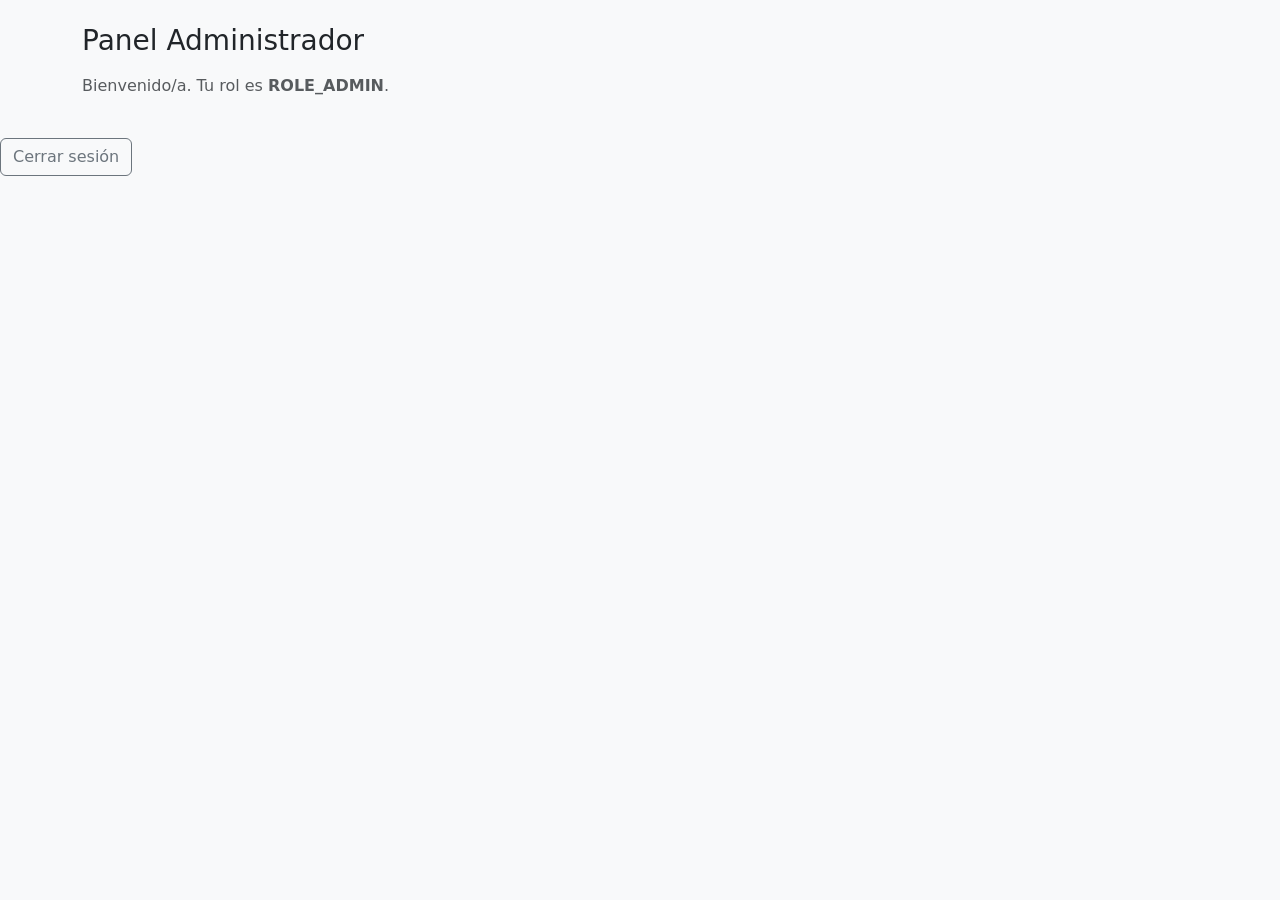
==== src/main/resources/templates/admin.html @ cc55e975 "Proyecto Semana2 - Spring Boot JWT + MySQL" ====
<!doctype html>
<html lang="es" xmlns:th="http://www.thymeleaf.org">
<head>
  <meta charset="utf-8">
  <title>Panel Administrador — semana2</title>
  <link href="https://cdn.jsdelivr.net/npm/bootstrap@5.3.3/dist/css/bootstrap.min.css" rel="stylesheet">
</head>
<body class="bg-light">
  <div class="container py-4">
    <h1 class="h3 mb-3">Panel Administrador</h1>
    <p class="text-muted">Bienvenido/a. Tu rol es <strong>ROLE_ADMIN</strong>.</p>
  </div>

  <button class="btn btn-outline-secondary" onclick="logout()">Cerrar sesión</button>
<script>
async function logout() {
  await fetch('/auth/logout', { method: 'POST' });
  window.location.href = '/';
}
</script>

</body>
</html>
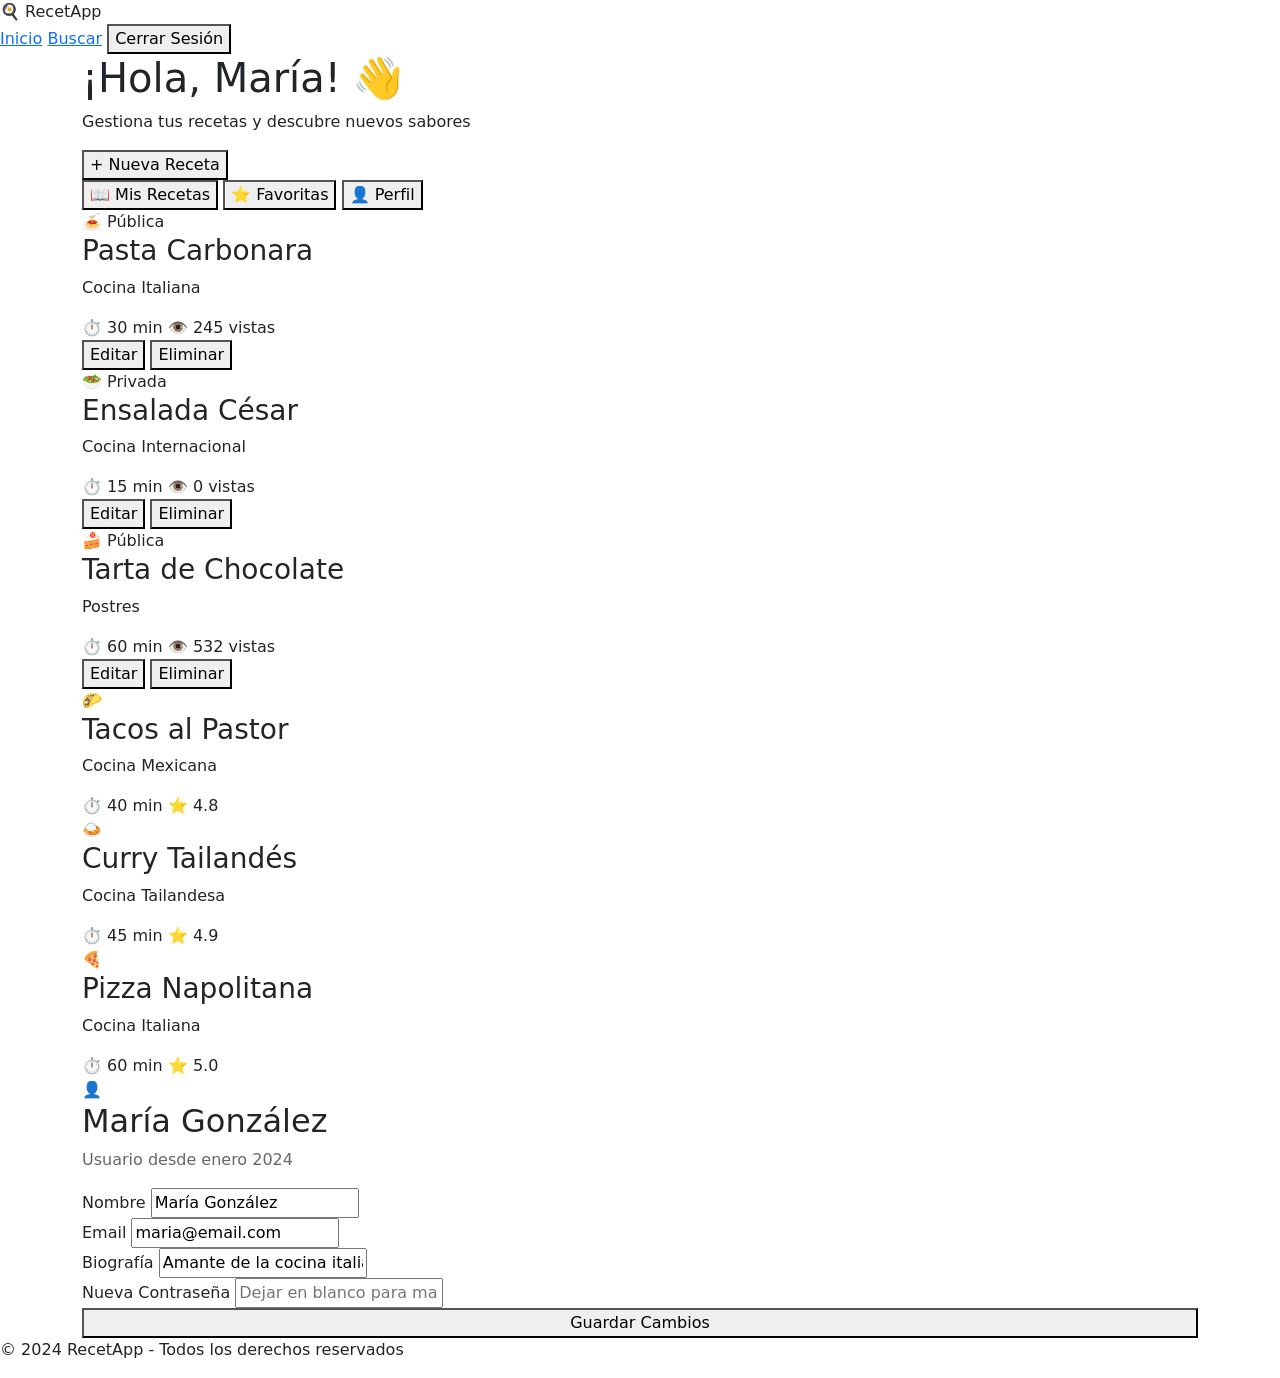
==== commit d4488c2a: "desarrollo de paginas" ====
--- a/src/main/resources/templates/admin.html
+++ b/src/main/resources/templates/admin.html
@@ -3,21 +3,224 @@
 <head>
   <meta charset="utf-8">
   <title>Panel Administrador — semana2</title>
+  <link th:href="@{/js/css/admin.css}" rel="stylesheet">
   <link href="https://cdn.jsdelivr.net/npm/bootstrap@5.3.3/dist/css/bootstrap.min.css" rel="stylesheet">
 </head>
-<body class="bg-light">
-  <div class="container py-4">
-    <h1 class="h3 mb-3">Panel Administrador</h1>
-    <p class="text-muted">Bienvenido/a. Tu rol es <strong>ROLE_ADMIN</strong>.</p>
-  </div>
-
-  <button class="btn btn-outline-secondary" onclick="logout()">Cerrar sesión</button>
-<script>
-async function logout() {
-  await fetch('/auth/logout', { method: 'POST' });
-  window.location.href = '/';
-}
-</script>
-
+
+<body>
+    <header>
+        <nav>
+            <div class="logo">🍳 RecetApp</div>
+            <div class="nav-links">
+                <a href="/">Inicio</a>
+                <a href="buscar.html">Buscar</a>
+                <button class="btn-logout" onclick="logout()">Cerrar Sesión</button>
+            </div>
+        </nav>
+    </header>
+
+    <div class="container">
+        <div class="welcome-banner">
+            <div class="welcome-text">
+                <h1>¡Hola, María! 👋</h1>
+                <p>Gestiona tus recetas y descubre nuevos sabores</p>
+            </div>
+            <button class="btn-primary" onclick="showNewRecipeForm()">+ Nueva Receta</button>
+        </div>
+
+        <div class="tabs">
+            <button class="tab active" onclick="showTab('my-recipes')">📖 Mis Recetas</button>
+            <button class="tab" onclick="showTab('favorites')">⭐ Favoritas</button>
+            <button class="tab" onclick="showTab('profile')">👤 Perfil</button>
+        </div>
+
+        <div id="my-recipes" class="tab-content active">
+            <div class="recipes-grid">
+                <div class="recipe-card">
+                    <div class="recipe-image">
+                        🍝
+                        <span class="recipe-status status-public">Pública</span>
+                    </div>
+                    <div class="recipe-info">
+                        <h3 class="recipe-title">Pasta Carbonara</h3>
+                        <p>Cocina Italiana</p>
+                        <div class="recipe-meta">
+                            <span>⏱️ 30 min</span>
+                            <span>👁️ 245 vistas</span>
+                        </div>
+                        <div class="recipe-actions">
+                            <button class="btn-small btn-edit" onclick="editRecipe(1)">Editar</button>
+                            <button class="btn-small btn-delete" onclick="deleteRecipe(1)">Eliminar</button>
+                        </div>
+                    </div>
+                </div>
+
+                <div class="recipe-card">
+                    <div class="recipe-image">
+                        🥗
+                        <span class="recipe-status status-private">Privada</span>
+                    </div>
+                    <div class="recipe-info">
+                        <h3 class="recipe-title">Ensalada César</h3>
+                        <p>Cocina Internacional</p>
+                        <div class="recipe-meta">
+                            <span>⏱️ 15 min</span>
+                            <span>👁️ 0 vistas</span>
+                        </div>
+                        <div class="recipe-actions">
+                            <button class="btn-small btn-edit" onclick="editRecipe(2)">Editar</button>
+                            <button class="btn-small btn-delete" onclick="deleteRecipe(2)">Eliminar</button>
+                        </div>
+                    </div>
+                </div>
+
+                <div class="recipe-card">
+                    <div class="recipe-image">
+                        🍰
+                        <span class="recipe-status status-public">Pública</span>
+                    </div>
+                    <div class="recipe-info">
+                        <h3 class="recipe-title">Tarta de Chocolate</h3>
+                        <p>Postres</p>
+                        <div class="recipe-meta">
+                            <span>⏱️ 60 min</span>
+                            <span>👁️ 532 vistas</span>
+                        </div>
+                        <div class="recipe-actions">
+                            <button class="btn-small btn-edit" onclick="editRecipe(3)">Editar</button>
+                            <button class="btn-small btn-delete" onclick="deleteRecipe(3)">Eliminar</button>
+                        </div>
+                    </div>
+                </div>
+            </div>
+        </div>
+
+        <div id="favorites" class="tab-content">
+            <div class="recipes-grid">
+                <div class="recipe-card" onclick="viewRecipe(1)">
+                    <div class="recipe-image">🌮</div>
+                    <div class="recipe-info">
+                        <h3 class="recipe-title">Tacos al Pastor</h3>
+                        <p>Cocina Mexicana</p>
+                        <div class="recipe-meta">
+                            <span>⏱️ 40 min</span>
+                            <span>⭐ 4.8</span>
+                        </div>
+                    </div>
+                </div>
+
+                <div class="recipe-card" onclick="viewRecipe(2)">
+                    <div class="recipe-image">🍛</div>
+                    <div class="recipe-info">
+                        <h3 class="recipe-title">Curry Tailandés</h3>
+                        <p>Cocina Tailandesa</p>
+                        <div class="recipe-meta">
+                            <span>⏱️ 45 min</span>
+                            <span>⭐ 4.9</span>
+                        </div>
+                    </div>
+                </div>
+
+                <div class="recipe-card" onclick="viewRecipe(3)">
+                    <div class="recipe-image">🍕</div>
+                    <div class="recipe-info">
+                        <h3 class="recipe-title">Pizza Napolitana</h3>
+                        <p>Cocina Italiana</p>
+                        <div class="recipe-meta">
+                            <span>⏱️ 60 min</span>
+                            <span>⭐ 5.0</span>
+                        </div>
+                    </div>
+                </div>
+            </div>
+        </div>
+
+        <div id="profile" class="tab-content">
+            <div class="profile-section">
+                <div class="profile-header">
+                    <div class="profile-avatar">👤</div>
+                    <h2>María González</h2>
+                    <p style="color: #666;">Usuario desde enero 2024</p>
+                </div>
+                
+                <form onsubmit="saveProfile(event)">
+                    <div class="form-group">
+                        <label>Nombre</label>
+                        <input type="text" value="María González" required>
+                    </div>
+                    
+                    <div class="form-group">
+                        <label>Email</label>
+                        <input type="email" value="maria@email.com" required>
+                    </div>
+                    
+                    <div class="form-group">
+                        <label>Biografía</label>
+                        <input type="text" value="Amante de la cocina italiana y los postres" placeholder="Cuéntanos sobre ti">
+                    </div>
+                    
+                    <div class="form-group">
+                        <label>Nueva Contraseña</label>
+                        <input type="password" placeholder="Dejar en blanco para mantener la actual">
+                    </div>
+                    
+                    <button type="submit" class="btn-primary" style="width: 100%;">Guardar Cambios</button>
+                </form>
+            </div>
+        </div>
+    </div>
+
+    <footer>
+        <p>&copy; 2024 RecetApp - Todos los derechos reservados</p>
+    </footer>
+
+    <script>
+        function showTab(tabName) {
+            // Ocultar todos los contenidos
+            const contents = document.querySelectorAll('.tab-content');
+            contents.forEach(content => content.classList.remove('active'));
+            
+            // Desactivar todos los tabs
+            const tabs = document.querySelectorAll('.tab');
+            tabs.forEach(tab => tab.classList.remove('active'));
+            
+            // Activar el tab seleccionado
+            document.getElementById(tabName).classList.add('active');
+            event.target.classList.add('active');
+        }
+
+        function logout() {
+            if (confirm('¿Estás seguro de cerrar sesión?')) {
+                alert('Sesión cerrada exitosamente');
+                window.location.href = 'index.html';
+            }
+        }
+
+        function showNewRecipeForm() {
+            alert('Función: Crear nueva receta');
+        }
+
+        function editRecipe(id) {
+            alert('Función: Editar receta #' + id);
+        }
+
+        function deleteRecipe(id) {
+            if (confirm('¿Estás seguro de eliminar esta receta?')) {
+                alert('Receta #' + id + ' eliminada');
+            }
+        }
+
+        function viewRecipe(id) {
+            alert('Función: Ver detalles de receta #' + id);
+        }
+
+        function saveProfile(event) {
+            event.preventDefault();
+            alert('Perfil actualizado exitosamente');
+        }
+    </script>
 </body>
+
+
+
 </html>
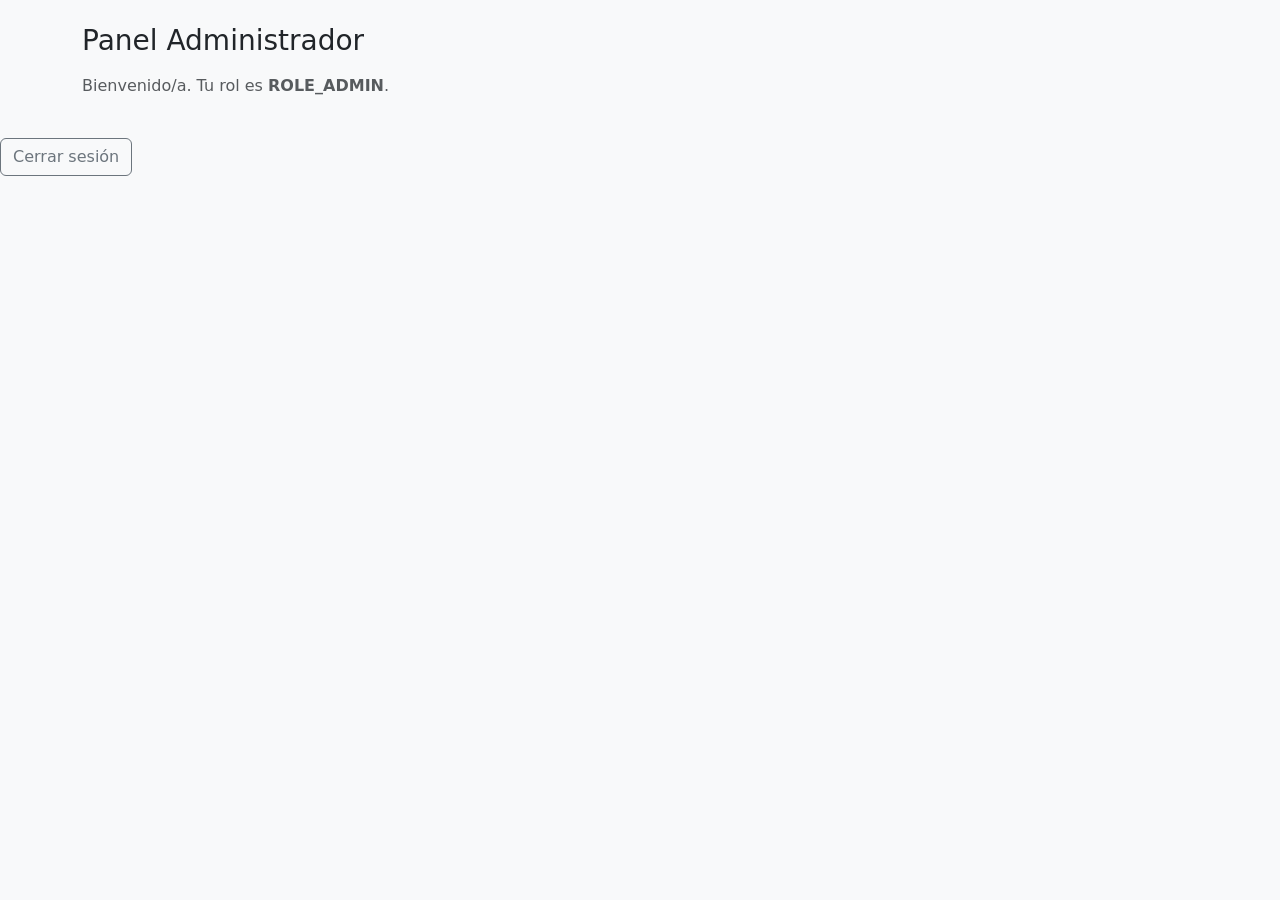
==== commit 4c232153: "cambios template" ====
--- a/src/main/resources/templates/admin.html
+++ b/src/main/resources/templates/admin.html
@@ -1,226 +1,20 @@
 <!doctype html>
-<html lang="es" xmlns:th="http://www.thymeleaf.org">
-<head>
+<html lang="es" xmlns:th="http://www.thymeleaf.org"
+      xmlns:sec="http://www.thymeleaf.org/extras/spring-security"><head>
   <meta charset="utf-8">
   <title>Panel Administrador — semana2</title>
-  <link th:href="@{/js/css/admin.css}" rel="stylesheet">
   <link href="https://cdn.jsdelivr.net/npm/bootstrap@5.3.3/dist/css/bootstrap.min.css" rel="stylesheet">
 </head>
+<body class="bg-light">
+  <div class="container py-4">
+    <div sec:authorize="hasRole('ADMIN')">
+      <h1 class="h3 mb-3">Panel Administrador</h1>
+      <p class="text-muted">Bienvenido/a. Tu rol es <strong>ROLE_ADMIN</strong>.</p>
+    </div>
+  </div>
 
-<body>
-    <header>
-        <nav>
-            <div class="logo">🍳 RecetApp</div>
-            <div class="nav-links">
-                <a href="/">Inicio</a>
-                <a href="buscar.html">Buscar</a>
-                <button class="btn-logout" onclick="logout()">Cerrar Sesión</button>
-            </div>
-        </nav>
-    </header>
-
-    <div class="container">
-        <div class="welcome-banner">
-            <div class="welcome-text">
-                <h1>¡Hola, María! 👋</h1>
-                <p>Gestiona tus recetas y descubre nuevos sabores</p>
-            </div>
-            <button class="btn-primary" onclick="showNewRecipeForm()">+ Nueva Receta</button>
-        </div>
-
-        <div class="tabs">
-            <button class="tab active" onclick="showTab('my-recipes')">📖 Mis Recetas</button>
-            <button class="tab" onclick="showTab('favorites')">⭐ Favoritas</button>
-            <button class="tab" onclick="showTab('profile')">👤 Perfil</button>
-        </div>
-
-        <div id="my-recipes" class="tab-content active">
-            <div class="recipes-grid">
-                <div class="recipe-card">
-                    <div class="recipe-image">
-                        🍝
-                        <span class="recipe-status status-public">Pública</span>
-                    </div>
-                    <div class="recipe-info">
-                        <h3 class="recipe-title">Pasta Carbonara</h3>
-                        <p>Cocina Italiana</p>
-                        <div class="recipe-meta">
-                            <span>⏱️ 30 min</span>
-                            <span>👁️ 245 vistas</span>
-                        </div>
-                        <div class="recipe-actions">
-                            <button class="btn-small btn-edit" onclick="editRecipe(1)">Editar</button>
-                            <button class="btn-small btn-delete" onclick="deleteRecipe(1)">Eliminar</button>
-                        </div>
-                    </div>
-                </div>
-
-                <div class="recipe-card">
-                    <div class="recipe-image">
-                        🥗
-                        <span class="recipe-status status-private">Privada</span>
-                    </div>
-                    <div class="recipe-info">
-                        <h3 class="recipe-title">Ensalada César</h3>
-                        <p>Cocina Internacional</p>
-                        <div class="recipe-meta">
-                            <span>⏱️ 15 min</span>
-                            <span>👁️ 0 vistas</span>
-                        </div>
-                        <div class="recipe-actions">
-                            <button class="btn-small btn-edit" onclick="editRecipe(2)">Editar</button>
-                            <button class="btn-small btn-delete" onclick="deleteRecipe(2)">Eliminar</button>
-                        </div>
-                    </div>
-                </div>
-
-                <div class="recipe-card">
-                    <div class="recipe-image">
-                        🍰
-                        <span class="recipe-status status-public">Pública</span>
-                    </div>
-                    <div class="recipe-info">
-                        <h3 class="recipe-title">Tarta de Chocolate</h3>
-                        <p>Postres</p>
-                        <div class="recipe-meta">
-                            <span>⏱️ 60 min</span>
-                            <span>👁️ 532 vistas</span>
-                        </div>
-                        <div class="recipe-actions">
-                            <button class="btn-small btn-edit" onclick="editRecipe(3)">Editar</button>
-                            <button class="btn-small btn-delete" onclick="deleteRecipe(3)">Eliminar</button>
-                        </div>
-                    </div>
-                </div>
-            </div>
-        </div>
-
-        <div id="favorites" class="tab-content">
-            <div class="recipes-grid">
-                <div class="recipe-card" onclick="viewRecipe(1)">
-                    <div class="recipe-image">🌮</div>
-                    <div class="recipe-info">
-                        <h3 class="recipe-title">Tacos al Pastor</h3>
-                        <p>Cocina Mexicana</p>
-                        <div class="recipe-meta">
-                            <span>⏱️ 40 min</span>
-                            <span>⭐ 4.8</span>
-                        </div>
-                    </div>
-                </div>
-
-                <div class="recipe-card" onclick="viewRecipe(2)">
-                    <div class="recipe-image">🍛</div>
-                    <div class="recipe-info">
-                        <h3 class="recipe-title">Curry Tailandés</h3>
-                        <p>Cocina Tailandesa</p>
-                        <div class="recipe-meta">
-                            <span>⏱️ 45 min</span>
-                            <span>⭐ 4.9</span>
-                        </div>
-                    </div>
-                </div>
-
-                <div class="recipe-card" onclick="viewRecipe(3)">
-                    <div class="recipe-image">🍕</div>
-                    <div class="recipe-info">
-                        <h3 class="recipe-title">Pizza Napolitana</h3>
-                        <p>Cocina Italiana</p>
-                        <div class="recipe-meta">
-                            <span>⏱️ 60 min</span>
-                            <span>⭐ 5.0</span>
-                        </div>
-                    </div>
-                </div>
-            </div>
-        </div>
-
-        <div id="profile" class="tab-content">
-            <div class="profile-section">
-                <div class="profile-header">
-                    <div class="profile-avatar">👤</div>
-                    <h2>María González</h2>
-                    <p style="color: #666;">Usuario desde enero 2024</p>
-                </div>
-                
-                <form onsubmit="saveProfile(event)">
-                    <div class="form-group">
-                        <label>Nombre</label>
-                        <input type="text" value="María González" required>
-                    </div>
-                    
-                    <div class="form-group">
-                        <label>Email</label>
-                        <input type="email" value="maria@email.com" required>
-                    </div>
-                    
-                    <div class="form-group">
-                        <label>Biografía</label>
-                        <input type="text" value="Amante de la cocina italiana y los postres" placeholder="Cuéntanos sobre ti">
-                    </div>
-                    
-                    <div class="form-group">
-                        <label>Nueva Contraseña</label>
-                        <input type="password" placeholder="Dejar en blanco para mantener la actual">
-                    </div>
-                    
-                    <button type="submit" class="btn-primary" style="width: 100%;">Guardar Cambios</button>
-                </form>
-            </div>
-        </div>
-    </div>
-
-    <footer>
-        <p>&copy; 2024 RecetApp - Todos los derechos reservados</p>
-    </footer>
-
-    <script>
-        function showTab(tabName) {
-            // Ocultar todos los contenidos
-            const contents = document.querySelectorAll('.tab-content');
-            contents.forEach(content => content.classList.remove('active'));
-            
-            // Desactivar todos los tabs
-            const tabs = document.querySelectorAll('.tab');
-            tabs.forEach(tab => tab.classList.remove('active'));
-            
-            // Activar el tab seleccionado
-            document.getElementById(tabName).classList.add('active');
-            event.target.classList.add('active');
-        }
-
-        function logout() {
-            if (confirm('¿Estás seguro de cerrar sesión?')) {
-                alert('Sesión cerrada exitosamente');
-                window.location.href = 'index.html';
-            }
-        }
-
-        function showNewRecipeForm() {
-            alert('Función: Crear nueva receta');
-        }
-
-        function editRecipe(id) {
-            alert('Función: Editar receta #' + id);
-        }
-
-        function deleteRecipe(id) {
-            if (confirm('¿Estás seguro de eliminar esta receta?')) {
-                alert('Receta #' + id + ' eliminada');
-            }
-        }
-
-        function viewRecipe(id) {
-            alert('Función: Ver detalles de receta #' + id);
-        }
-
-        function saveProfile(event) {
-            event.preventDefault();
-            alert('Perfil actualizado exitosamente');
-        }
-    </script>
+  <form th:action="@{/logout}" method="post" style="display: inline;">
+    <button class="btn btn-outline-secondary" type="submit">Cerrar sesión</button>
+  </form>
 </body>
-
-
-
 </html>
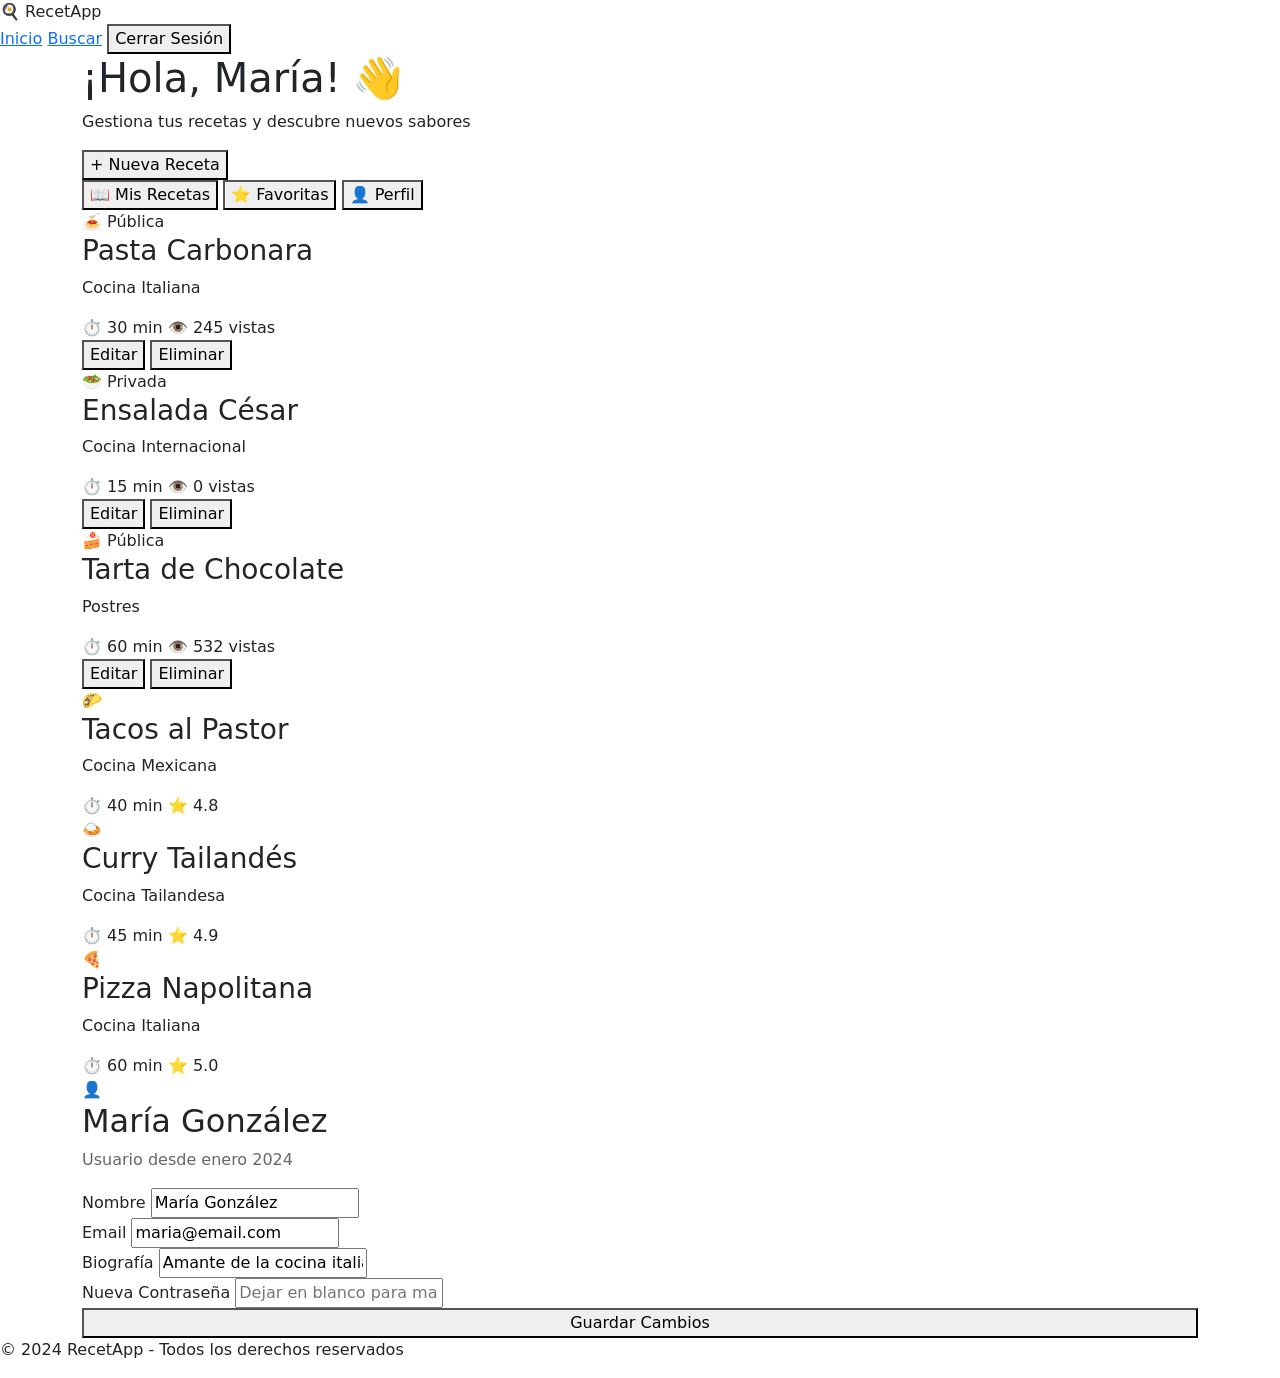
==== commit 1c4ae463: "Merge remote-tracking branch 'origin/main'" ====
--- a/src/main/resources/templates/admin.html
+++ b/src/main/resources/templates/admin.html
@@ -3,18 +3,224 @@
       xmlns:sec="http://www.thymeleaf.org/extras/spring-security"><head>
   <meta charset="utf-8">
   <title>Panel Administrador — semana2</title>
+  <link th:href="@{/js/css/admin.css}" rel="stylesheet">
   <link href="https://cdn.jsdelivr.net/npm/bootstrap@5.3.3/dist/css/bootstrap.min.css" rel="stylesheet">
 </head>
-<body class="bg-light">
-  <div class="container py-4">
-    <div sec:authorize="hasRole('ADMIN')">
-      <h1 class="h3 mb-3">Panel Administrador</h1>
-      <p class="text-muted">Bienvenido/a. Tu rol es <strong>ROLE_ADMIN</strong>.</p>
+
+<body>
+    <header>
+        <nav>
+            <div class="logo">🍳 RecetApp</div>
+            <div class="nav-links">
+                <a href="/">Inicio</a>
+                <a href="buscar.html">Buscar</a>
+                <button class="btn-logout" onclick="logout()">Cerrar Sesión</button>
+            </div>
+        </nav>
+    </header>
+
+    <div class="container">
+        <div class="welcome-banner">
+            <div class="welcome-text">
+                <h1>¡Hola, María! 👋</h1>
+                <p>Gestiona tus recetas y descubre nuevos sabores</p>
+            </div>
+            <button class="btn-primary" onclick="showNewRecipeForm()">+ Nueva Receta</button>
+        </div>
+
+        <div class="tabs">
+            <button class="tab active" onclick="showTab('my-recipes')">📖 Mis Recetas</button>
+            <button class="tab" onclick="showTab('favorites')">⭐ Favoritas</button>
+            <button class="tab" onclick="showTab('profile')">👤 Perfil</button>
+        </div>
+
+        <div id="my-recipes" class="tab-content active">
+            <div class="recipes-grid">
+                <div class="recipe-card">
+                    <div class="recipe-image">
+                        🍝
+                        <span class="recipe-status status-public">Pública</span>
+                    </div>
+                    <div class="recipe-info">
+                        <h3 class="recipe-title">Pasta Carbonara</h3>
+                        <p>Cocina Italiana</p>
+                        <div class="recipe-meta">
+                            <span>⏱️ 30 min</span>
+                            <span>👁️ 245 vistas</span>
+                        </div>
+                        <div class="recipe-actions">
+                            <button class="btn-small btn-edit" onclick="editRecipe(1)">Editar</button>
+                            <button class="btn-small btn-delete" onclick="deleteRecipe(1)">Eliminar</button>
+                        </div>
+                    </div>
+                </div>
+
+                <div class="recipe-card">
+                    <div class="recipe-image">
+                        🥗
+                        <span class="recipe-status status-private">Privada</span>
+                    </div>
+                    <div class="recipe-info">
+                        <h3 class="recipe-title">Ensalada César</h3>
+                        <p>Cocina Internacional</p>
+                        <div class="recipe-meta">
+                            <span>⏱️ 15 min</span>
+                            <span>👁️ 0 vistas</span>
+                        </div>
+                        <div class="recipe-actions">
+                            <button class="btn-small btn-edit" onclick="editRecipe(2)">Editar</button>
+                            <button class="btn-small btn-delete" onclick="deleteRecipe(2)">Eliminar</button>
+                        </div>
+                    </div>
+                </div>
+
+                <div class="recipe-card">
+                    <div class="recipe-image">
+                        🍰
+                        <span class="recipe-status status-public">Pública</span>
+                    </div>
+                    <div class="recipe-info">
+                        <h3 class="recipe-title">Tarta de Chocolate</h3>
+                        <p>Postres</p>
+                        <div class="recipe-meta">
+                            <span>⏱️ 60 min</span>
+                            <span>👁️ 532 vistas</span>
+                        </div>
+                        <div class="recipe-actions">
+                            <button class="btn-small btn-edit" onclick="editRecipe(3)">Editar</button>
+                            <button class="btn-small btn-delete" onclick="deleteRecipe(3)">Eliminar</button>
+                        </div>
+                    </div>
+                </div>
+            </div>
+        </div>
+
+        <div id="favorites" class="tab-content">
+            <div class="recipes-grid">
+                <div class="recipe-card" onclick="viewRecipe(1)">
+                    <div class="recipe-image">🌮</div>
+                    <div class="recipe-info">
+                        <h3 class="recipe-title">Tacos al Pastor</h3>
+                        <p>Cocina Mexicana</p>
+                        <div class="recipe-meta">
+                            <span>⏱️ 40 min</span>
+                            <span>⭐ 4.8</span>
+                        </div>
+                    </div>
+                </div>
+
+                <div class="recipe-card" onclick="viewRecipe(2)">
+                    <div class="recipe-image">🍛</div>
+                    <div class="recipe-info">
+                        <h3 class="recipe-title">Curry Tailandés</h3>
+                        <p>Cocina Tailandesa</p>
+                        <div class="recipe-meta">
+                            <span>⏱️ 45 min</span>
+                            <span>⭐ 4.9</span>
+                        </div>
+                    </div>
+                </div>
+
+                <div class="recipe-card" onclick="viewRecipe(3)">
+                    <div class="recipe-image">🍕</div>
+                    <div class="recipe-info">
+                        <h3 class="recipe-title">Pizza Napolitana</h3>
+                        <p>Cocina Italiana</p>
+                        <div class="recipe-meta">
+                            <span>⏱️ 60 min</span>
+                            <span>⭐ 5.0</span>
+                        </div>
+                    </div>
+                </div>
+            </div>
+        </div>
+
+        <div id="profile" class="tab-content">
+            <div class="profile-section">
+                <div class="profile-header">
+                    <div class="profile-avatar">👤</div>
+                    <h2>María González</h2>
+                    <p style="color: #666;">Usuario desde enero 2024</p>
+                </div>
+                
+                <form onsubmit="saveProfile(event)">
+                    <div class="form-group">
+                        <label>Nombre</label>
+                        <input type="text" value="María González" required>
+                    </div>
+                    
+                    <div class="form-group">
+                        <label>Email</label>
+                        <input type="email" value="maria@email.com" required>
+                    </div>
+                    
+                    <div class="form-group">
+                        <label>Biografía</label>
+                        <input type="text" value="Amante de la cocina italiana y los postres" placeholder="Cuéntanos sobre ti">
+                    </div>
+                    
+                    <div class="form-group">
+                        <label>Nueva Contraseña</label>
+                        <input type="password" placeholder="Dejar en blanco para mantener la actual">
+                    </div>
+                    
+                    <button type="submit" class="btn-primary" style="width: 100%;">Guardar Cambios</button>
+                </form>
+            </div>
+        </div>
     </div>
-  </div>
-
-  <form th:action="@{/logout}" method="post" style="display: inline;">
-    <button class="btn btn-outline-secondary" type="submit">Cerrar sesión</button>
-  </form>
+
+    <footer>
+        <p>&copy; 2024 RecetApp - Todos los derechos reservados</p>
+    </footer>
+
+    <script>
+        function showTab(tabName) {
+            // Ocultar todos los contenidos
+            const contents = document.querySelectorAll('.tab-content');
+            contents.forEach(content => content.classList.remove('active'));
+            
+            // Desactivar todos los tabs
+            const tabs = document.querySelectorAll('.tab');
+            tabs.forEach(tab => tab.classList.remove('active'));
+            
+            // Activar el tab seleccionado
+            document.getElementById(tabName).classList.add('active');
+            event.target.classList.add('active');
+        }
+
+        function logout() {
+            if (confirm('¿Estás seguro de cerrar sesión?')) {
+                alert('Sesión cerrada exitosamente');
+                window.location.href = 'index.html';
+            }
+        }
+
+        function showNewRecipeForm() {
+            alert('Función: Crear nueva receta');
+        }
+
+        function editRecipe(id) {
+            alert('Función: Editar receta #' + id);
+        }
+
+        function deleteRecipe(id) {
+            if (confirm('¿Estás seguro de eliminar esta receta?')) {
+                alert('Receta #' + id + ' eliminada');
+            }
+        }
+
+        function viewRecipe(id) {
+            alert('Función: Ver detalles de receta #' + id);
+        }
+
+        function saveProfile(event) {
+            event.preventDefault();
+            alert('Perfil actualizado exitosamente');
+        }
+    </script>
 </body>
+
+
+
 </html>
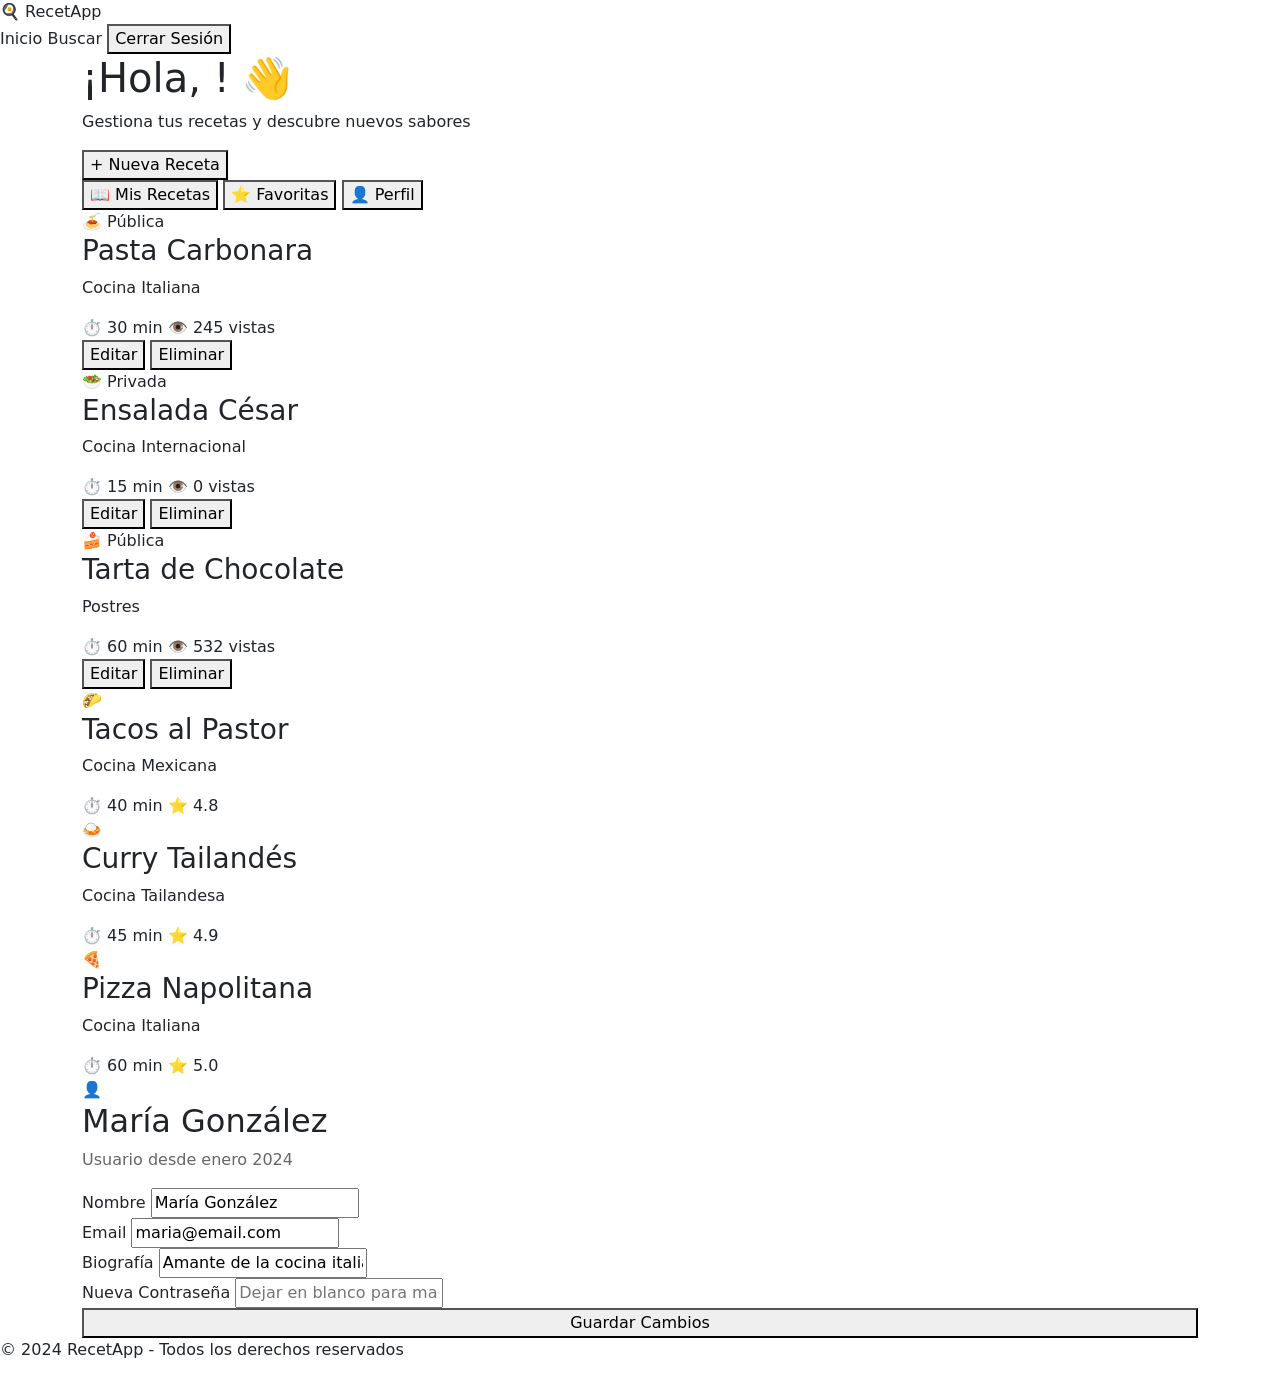
==== commit 0b675298: "correcciones" ====
--- a/src/main/resources/templates/admin.html
+++ b/src/main/resources/templates/admin.html
@@ -11,18 +11,20 @@
     <header>
         <nav>
             <div class="logo">🍳 RecetApp</div>
-            <div class="nav-links">
-                <a href="/">Inicio</a>
-                <a href="buscar.html">Buscar</a>
-                <button class="btn-logout" onclick="logout()">Cerrar Sesión</button>
-            </div>
+              <div class="nav-links">
+                  <a th:href="@{/inicio}">Inicio</a>
+                  <a th:href="@{/buscar}">Buscar</a>
+                  <form th:action="@{/logout}" method="post" style="display: inline;">
+                      <button class="btn-logout" type="submit">Cerrar Sesión</button>
+                  </form>
+              </div>
         </nav>
     </header>
 
     <div class="container">
         <div class="welcome-banner">
             <div class="welcome-text">
-                <h1>¡Hola, María! 👋</h1>
+                <h1>¡Hola, <span sec:authentication="name"></span>! 👋</h1>
                 <p>Gestiona tus recetas y descubre nuevos sabores</p>
             </div>
             <button class="btn-primary" onclick="showNewRecipeForm()">+ Nueva Receta</button>
@@ -176,24 +178,14 @@
 
     <script>
         function showTab(tabName) {
-            // Ocultar todos los contenidos
             const contents = document.querySelectorAll('.tab-content');
             contents.forEach(content => content.classList.remove('active'));
             
-            // Desactivar todos los tabs
             const tabs = document.querySelectorAll('.tab');
             tabs.forEach(tab => tab.classList.remove('active'));
             
-            // Activar el tab seleccionado
             document.getElementById(tabName).classList.add('active');
             event.target.classList.add('active');
-        }
-
-        function logout() {
-            if (confirm('¿Estás seguro de cerrar sesión?')) {
-                alert('Sesión cerrada exitosamente');
-                window.location.href = 'index.html';
-            }
         }
 
         function showNewRecipeForm() {
